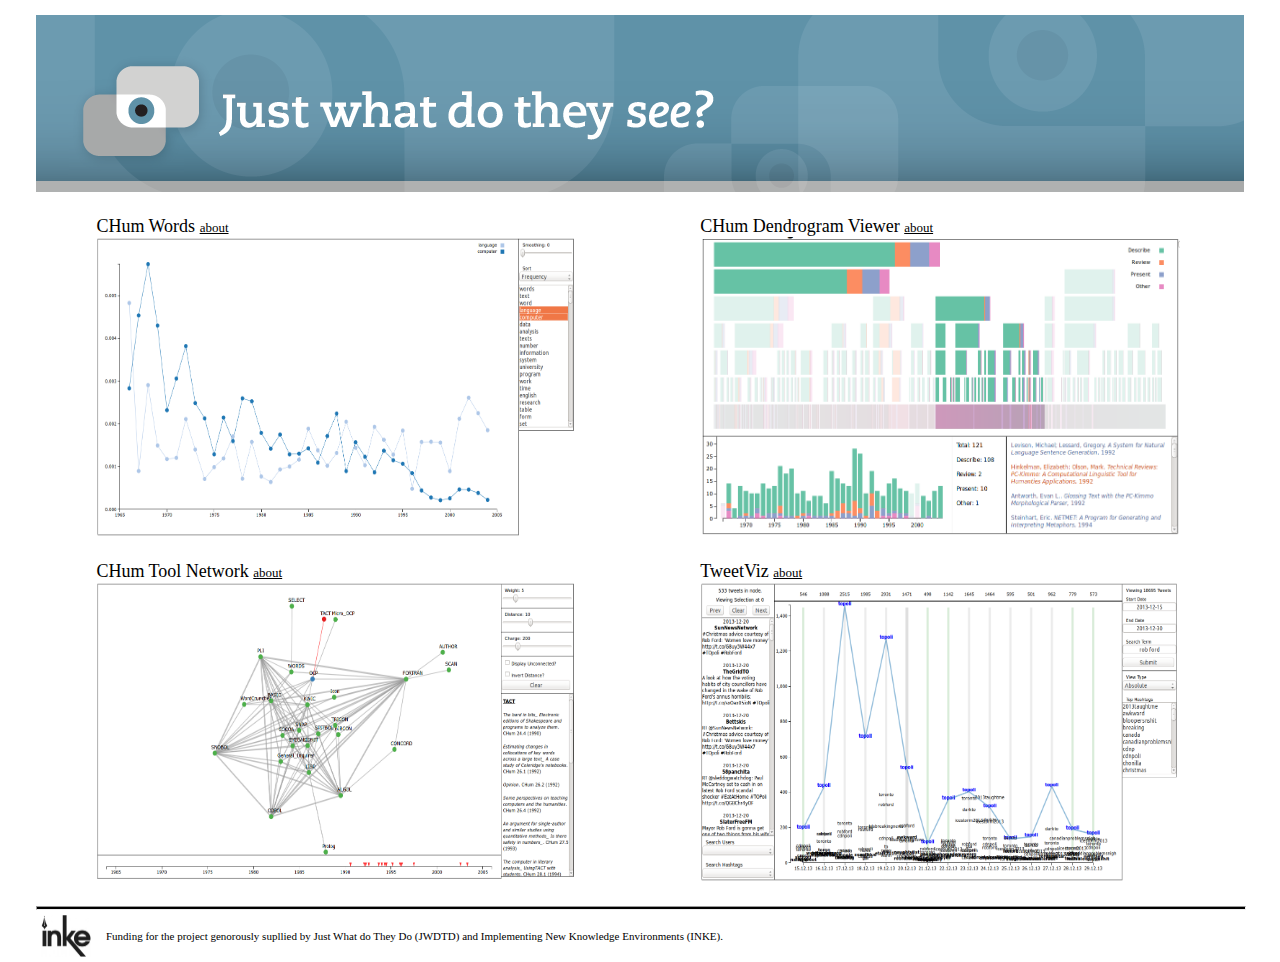
==== index.html @ 380c6e4c "first comit" ====
<!DOCTYPE html>
<html>
    <head>
        <meta charset="utf-8">
        <title>Visualizations</title>
        <link href="css/share.css" type="text/css" rel="stylesheet" />
	    <link href="css/main.css" type="text/css" rel="stylesheet" />
    </head>
    <body>
        <header>
            <img src="static/jwdts.png" id="banner">
        </header>
        <div class="link">
            <p>CHum Words <a href="about.php?var=words">about</a></p>
            <a href="words.html">
                <img src="static/words.png" alt="Network">
            </a>
        </div>
        <div class="link">
            <p>CHum Dendrogram Viewer <a href="about.php?var=dendro">about</a></p>
            <a href="dendro.html"?>
                <img src="static/dendro.png" alt="Network">
            </a> 
        </div>
        <div class="link">
            <p>CHum Tool Network <a href="about.php?var=network">about</a></p>
            <a href="network.html">
                <img src="static/network.png" alt="Network">
            </a>
        </div>
        <div class="link">
            <p>TweetViz <a href="about.php?var=hashtag">about</a></p>
            <a href="hashtag.html">
                <img src="static/hashtag.png" alt="Network">
            </a>
        </div>
        <footer>
            <hr class="footer">
            <img src="static/INKE.jpg" id='inke'>
            <p class="foottext">Funding for the project genorously supllied by Just What do They Do (JWDTD) and Implementing New Knowledge Environments (INKE).</p>
        </footer>
    </body>
</html>
---- css/share.css ----
* {
    padding: 0;
    margin: 0;
}

img.ajax {
    position: fixed;
    top: 40%;
    left: 40%;
}

body {
    background-color: #FFFFFF;
    margin: 15px;
    font-family: sans-serif;
    font-size: 12px;
}

h1 {
    text-align: left;
}

svg {
    border: 1px solid black;
    float: left;
    font-family: Verdana, Verdana, "Sans Serif";
    font-size: 11px;
}

#Sidepanel {
    float: left;
    width: 150px;
    border: 1px solid black;
    border-left: 0;
    font-size: 11px;
}

#Sidepanel input {
    text-align: center;
    width: 96%;
    margin-bottom: 7px;
}

#Sidepanel input[type=checkbox] {
    width: auto;
}

#Sidepanel select {
    width: 100%;
    margin-bottom: 7px;
}

#Sidepanel p {
    padding-left: 10px;
    padding-top: 7px;

}

#inke {
    float: left;
    width: 50px;
    height: 42px;
    margin: 5px;
    display: inline;
}

hr.footer {
    clear: both;
    width: 100%;
    height: 2px;
    background: black;
    margin-top: 20px;
}

p.foottext {
    font-size: 11px;
    float: left;
    text-indent: 0;
    padding: 20px 10px 20px;
}

img.header {
    width: auto;
    height: auto;
}

div.clear {
    clear: both;
}

.axis path,
.axis line {
    fill: none;
    stroke: black;
    shape-rendering: crispEdges;
}
---- css/main.css ----
body {
    font-family: Verdana, Verdana, "Sans Serif";
    width: 1208px;
    margin: 0 auto;
    margin-top: 15px;
}

div.link {
    display: inline-block;
    margin: 20px 5% 0;
}

div.link img {
    height: 300px;
    width: 480px;
}

div.link p {
    font-size: 18px;
    text-decoration: none;
}

div.link p a {
    text-decoration: underline;
    color: black;
    font-size: 13px;
}
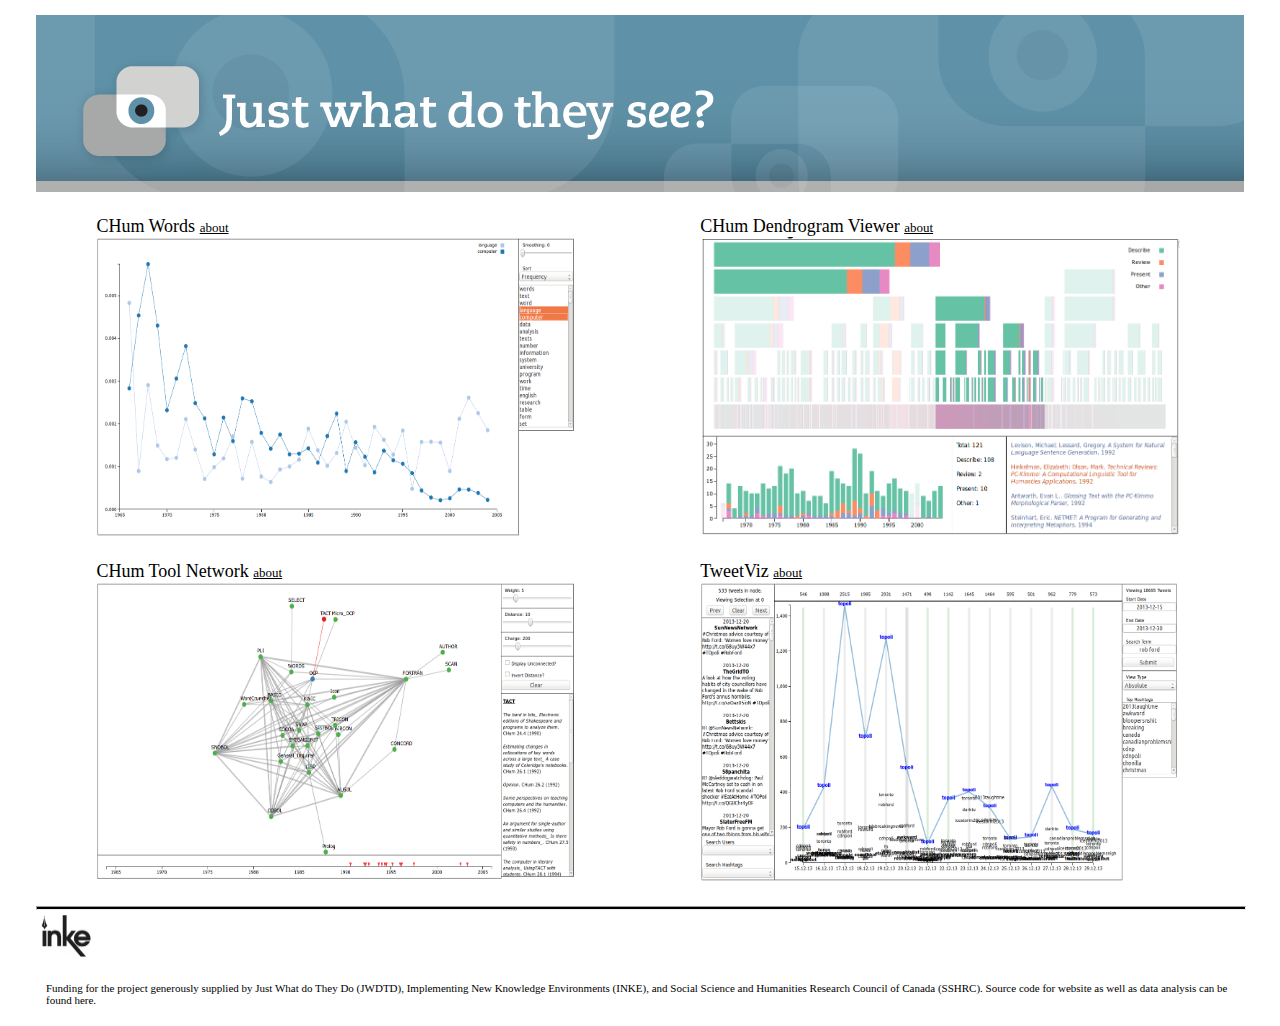
==== commit 97813373: "Update attribution." ====
--- a/index.html
+++ b/index.html
@@ -20,7 +20,7 @@
             <p>CHum Dendrogram Viewer <a href="about.php?var=dendro">about</a></p>
             <a href="dendro.html"?>
                 <img src="static/dendro.png" alt="Network">
-            </a> 
+            </a>
         </div>
         <div class="link">
             <p>CHum Tool Network <a href="about.php?var=network">about</a></p>
@@ -37,7 +37,7 @@
         <footer>
             <hr class="footer">
             <img src="static/INKE.jpg" id='inke'>
-            <p class="foottext">Funding for the project genorously supllied by Just What do They Do (JWDTD) and Implementing New Knowledge Environments (INKE).</p>
+            <p class="foottext">Funding for the project generously supplied by Just What do They Do (JWDTD), Implementing New Knowledge Environments (INKE), and Social Science and Humanities Research Council of Canada (SSHRC). Source code for website as well as data analysis can be found here.</p>
         </footer>
     </body>
 </html>
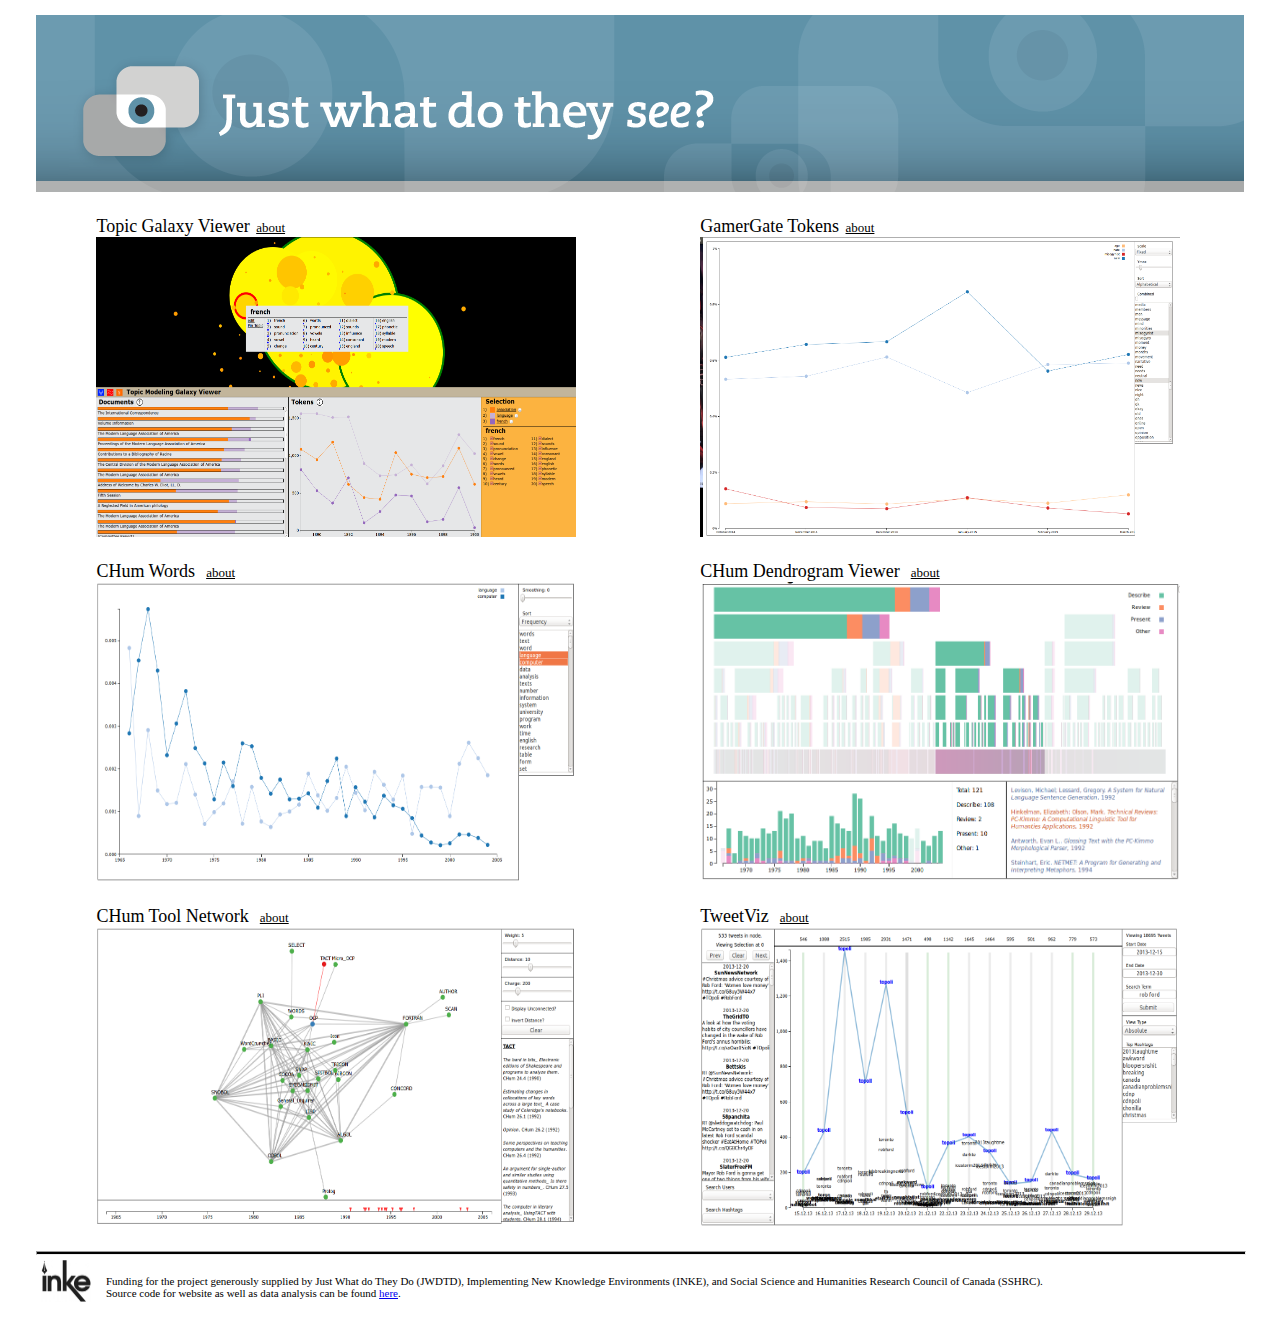
==== commit 96da3060: "How did these files get changed" ====
--- a/index.html
+++ b/index.html
@@ -11,33 +11,47 @@
             <img src="static/jwdts.png" id="banner">
         </header>
         <div class="link">
+            <p>Topic Galaxy Viewer<a href="about.php?var=galaxy">about</a></p>
+            <a href="galaxy">
+                <img src="static/galaxy.png" alt="Galaxy">
+            </a>
+        </div>
+        <div class="link">
+            <p>GamerGate Tokens<a href="about.php?var=ggwords">about</a></p>
+            <a href="ggwords">
+                <img src="static/ggwords.png" alt="Galaxy">
+            </a>
+        </div>
+        <div class="link">
             <p>CHum Words <a href="about.php?var=words">about</a></p>
-            <a href="words.html">
+            <a href="words">
                 <img src="static/words.png" alt="Network">
             </a>
         </div>
         <div class="link">
             <p>CHum Dendrogram Viewer <a href="about.php?var=dendro">about</a></p>
-            <a href="dendro.html"?>
+            <a href="dendro"?>
                 <img src="static/dendro.png" alt="Network">
             </a>
         </div>
         <div class="link">
             <p>CHum Tool Network <a href="about.php?var=network">about</a></p>
-            <a href="network.html">
+            <a href="network">
                 <img src="static/network.png" alt="Network">
             </a>
         </div>
         <div class="link">
             <p>TweetViz <a href="about.php?var=hashtag">about</a></p>
-            <a href="hashtag.html">
+            <a href="hashtag">
                 <img src="static/hashtag.png" alt="Network">
             </a>
         </div>
         <footer>
             <hr class="footer">
             <img src="static/INKE.jpg" id='inke'>
-            <p class="foottext">Funding for the project generously supplied by Just What do They Do (JWDTD), Implementing New Knowledge Environments (INKE), and Social Science and Humanities Research Council of Canada (SSHRC). Source code for website as well as data analysis can be found here.</p>
+            <p class="foottext">Funding for the project generously supplied by Just What do They Do (JWDTD), Implementing New Knowledge Environments (INKE), and Social Science and Humanities Research Council of Canada (SSHRC). <br>
+            Source code for website as well as data analysis can be found <a href="https://github.com/recrm/Vizexp">here</a>.
+            </p>
         </footer>
     </body>
 </html>
--- a/css/main.css
+++ b/css/main.css
@@ -24,5 +24,5 @@
     text-decoration: underline;
     color: black;
     font-size: 13px;
+    margin-left: .5em;
 }
-
